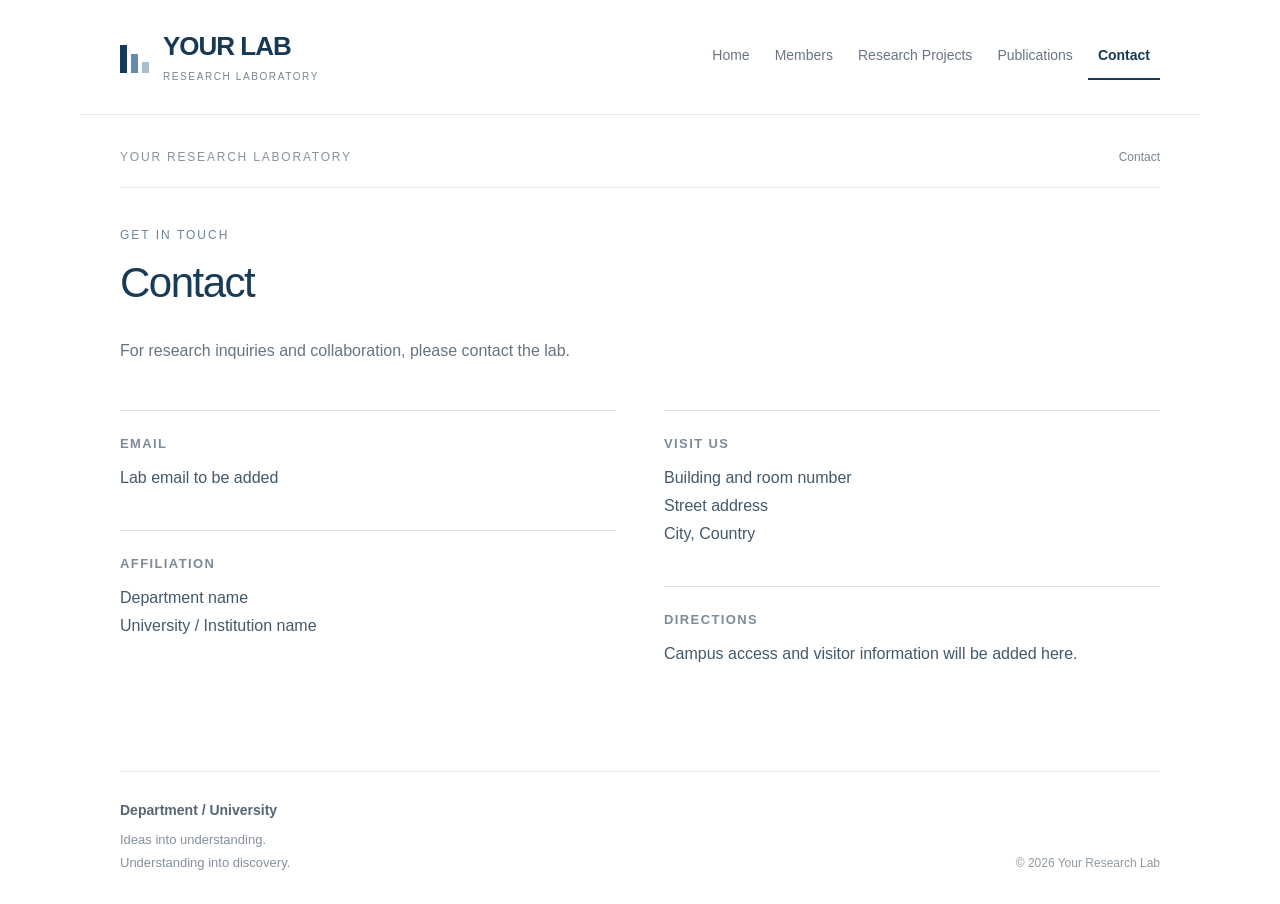
==== contact.html @ 28b69c9b "Add research lab website with top navigation and footer Add Home, Members, Research Projects, Public" ====
<!doctype html><html lang="en">
<head>
<meta charset="utf-8">
<meta name="viewport" content="width=device-width,initial-scale=1"><title>Contact | Your Research Lab</title>
<meta name="description" content="Your Research Lab — people, research projects, publications, and news.">
<link rel="stylesheet" href="style.css">
<link rel="icon" type="image/svg+xml" href="data:image/svg+xml,%3Csvg xmlns='http://www.w3.org/2000/svg' viewBox='0 0 32 32'%3E%3Crect width='32' height='32' rx='4' fill='%23163957'/%3E%3Cpath d='M8 7v18h16v-4H12V7z' fill='white'/%3E%3C/svg%3E"></head>

<body><a class="skip" href="#main">Skip to content</a>
<header class="site-header"><a class="brand" href="index.html">
<div class="mark" aria-hidden="true"><i></i><i></i><i></i></div>
<span class="brand-text">YOUR LAB<small>RESEARCH LABORATORY</small></span></a>
<button class="menu" aria-expanded="false" aria-controls="navigation">Menu</button>

<nav id="navigation" aria-label="Main navigation"><a href="index.html">Home</a><a href="members.html">Members</a><a href="research.html">Research Projects</a><a href="publications.html">Publications</a><a href="contact.html" class="active" aria-current="page">Contact</a></nav>
</header>

<main class="main" id="main">
<div class="topline"><span>YOUR RESEARCH LABORATORY</span><span>Contact</span></div>

<p class="eyebrow">Get in touch</p>

<h1>Contact</h1>

<p class="description">For research inquiries and collaboration, please contact the lab.</p>

<div class="contact-grid">
<div>
<section class="contact-item">
<h3>Email</h3>

<p>Lab email to be added</p>
</section>

<section class="contact-item">
<h3>Affiliation</h3>

<p>Department name<br>University / Institution name</p>
</section>
</div>

<div>
<section class="contact-item">
<h3>Visit us</h3>

<p>Building and room number<br>Street address<br>City, Country</p>
</section>

<section class="contact-item">
<h3>Directions</h3>

<p>Campus access and visitor information will be added here.</p>
</section>
</div>
</div>
</main>

<footer class="footer">
<div class="footer-affiliation"><b>Department / University</b>
<p>Ideas into understanding.<br>Understanding into discovery.</p>
</div>
<span>© 2026 Your Research Lab</span></footer>

<script src="main.js"></script>
</body></html>
---- style.css ----
* {
  box-sizing:border-box;
}
html {
  scroll-behavior:smooth;
}
body {
  min-height:100vh;
  display:flex;
  flex-direction:column;
  margin:0;
  background:#fff;
  color:#222b39;
  font-family:Arial,"Noto Sans KR",sans-serif;
  font-size:16px;
  line-height:1.75;
}
a {
  color:inherit;
}
a:focus-visible,button:focus-visible {
  outline:3px solid #4d86c8;
  outline-offset:5px;
}
.skip {
  position:fixed;
  top:-60px;
  left:20px;
  background:white;
  z-index:9;
}
.skip:focus {
  top:10px;
}
.site-header {
  position:relative;
  display:flex;
  align-items:center;
  justify-content:space-between;
  gap:24px;
  width:100%;
  max-width:1120px;
  margin:0 auto;
  padding:32px 40px;
  border-bottom:1px solid #e3e7eb;
  background:#fff;
}
.brand {
  display:flex;
  align-items:center;
  gap:14px;
  flex-shrink:0;
  text-decoration:none;
  font-size:26px;
  letter-spacing:-1px;
  font-weight:750;
  line-height:1.1;
  color:#163957;
}
.brand small {
  display:block;
  font-size:10px;
  letter-spacing:1.6px;
  font-weight:500;
  color:#798491;
  margin-top:10px;
}
.mark {
  display:flex;
  gap:4px;
  align-items:flex-end;
  height:32px;
}
.mark i {
  background:#163957;
  width:7px;
  height:28px;
}
.mark i:nth-child(2) {
  height:19px;
  background:#638cac;
}
.mark i:nth-child(3) {
  height:11px;
  background:#a8bdce;
}
nav {
  display:flex;
  align-items:center;
  justify-content:flex-end;
  flex-wrap:wrap;
  gap:5px;
  margin:0;
}
nav a {
  text-decoration:none;
  color:#697584;
  padding:12px 10px;
  border-bottom:2px solid transparent;
  font-size:14px;
  line-height:1.5;
  white-space:nowrap;
}
nav a:hover {
  color:#163957;
  background:#eff3f7;
}
nav a.active {
  color:#163957;
  border-color:#163957;
  font-weight:600;
}
.main {
  flex:1;
  width:100%;
  max-width:1120px;
  margin:0 auto;
  padding:32px 40px 0;
}
.topline {
  display:flex;
  justify-content:space-between;
  align-items:center;
  padding-bottom:19px;
  border-bottom:1px solid #e5e9ed;
  font-size:12px;
  letter-spacing:1.8px;
  color:#89929d;
}
.topline span:last-child {
  letter-spacing:0;
  color:#778693;
}
.eyebrow {
  color:#6c8397;
  font-size:12px;
  letter-spacing:2px;
  text-transform:uppercase;
  margin:37px 0 12px;
}
h1 {
  font-weight:500;
  font-size:42px;
  line-height:1.18;
  letter-spacing:-1.5px;
  margin:0 0 30px;
  color:#183b56;
}
h2 {
  font-size:26px;
  font-weight:500;
  letter-spacing:-.6px;
  margin:0 0 20px;
  color:#173952;
}
h3 {
  font-size:19px;
  font-weight:600;
  color:#213e54;
  margin:0 0 8px;
}
p {
  margin:0 0 16px;
}
.hero {
  margin:0 0 35px;
}
.hero img {
  display:block;
  width:100%;
  height:320px;
  object-fit:cover;
  object-position:center 55%;
  background:#e9eef1;
}
.hero figcaption {
  font-size:12px;
  color:#89939c;
  display:flex;
  justify-content:space-between;
  gap:15px;
  padding-top:8px;
}
.intro {
  max-width:860px;
  color:#596571;
  line-height:1.85;
}
.intro strong {
  color:#293f51;
  font-weight:600;
}
.intro .lead {
  font-size:21px;
  line-height:1.55;
  color:#293f51;
  letter-spacing:-.3px;
  margin-bottom:14px;
}
.topicline {
  display:flex;
  gap:23px;
  flex-wrap:wrap;
  color:#456782;
  font-size:13px;
  letter-spacing:.2px;
  margin:22px 0 44px;
}
.section-head {
  display:flex;
  align-items:baseline;
  justify-content:space-between;
  border-bottom:2px solid #27475e;
}
.section-head h2 {
  margin-bottom:12px;
}
.section-head span {
  font-size:12px;
  color:#8995a0;
}
.newsrow {
  display:grid;
  grid-template-columns:90px 76px 1fr;
  gap:19px;
  padding:21px 0;
  border-bottom:1px solid #e6e9ed;
  align-items:baseline;
  font-size:15px;
}
.date {
  color:#7c8996;
  font-size:14px;
  font-variant-numeric:tabular-nums;
}
.tag {
  font-size:11px;
  letter-spacing:1px;
  color:#426984;
}
.newsrow p {
  margin:0;
}
.footer {
  width:calc(100% - 80px);
  max-width:1040px;
  border-top:1px solid #e5e9ed;
  display:flex;
  align-items:flex-end;
  justify-content:space-between;
  gap:24px;
  margin:65px auto 0;
  padding:27px 0 30px;
  font-size:12px;
  color:#9099a2;
}
.footer-affiliation {
  font-size:13px;
  line-height:1.7;
  color:#85909c;
}
.footer-affiliation b {
  display:block;
  font-size:14px;
  color:#556574;
  font-weight:600;
  margin-bottom:7px;
}
.footer-affiliation p {
  margin:0;
}
.description {
  max-width:740px;
  color:#667482;
  margin-bottom:38px;
}
.group {
  margin-top:40px;
}
.person {
  display:flex;
  align-items:center;
  gap:26px;
  padding:26px 0;
  border-bottom:1px solid #e6e9ed;
}
.portrait {
  width:100px;
  height:118px;
  display:grid;
  place-items:center;
  background:#edf1f4;
  font-size:24px;
  color:#8e9eab;
  flex:none;
}
.person p {
  color:#77838d;
  font-size:14px;
  margin:4px 0;
}
.grid {
  display:grid;
  grid-template-columns:1fr 1fr;
  gap:26px;
}
.project {
  border-top:2px solid #35566f;
  padding:23px 0 20px;
}
.number {
  color:#8d9ba6;
  font-size:12px;
  letter-spacing:2px;
  margin-bottom:20px;
}
.project p {
  color:#6c7985;
}
.project small {
  color:#4c728c;
  font-size:13px;
}
.publication {
  padding:27px 0;
  border-bottom:1px solid #e1e6eb;
}
.publication p {
  color:#74808b;
  margin:4px 0;
  font-size:15px;
}
.publication em {
  color:#4e7089;
  font-style:normal;
  font-size:14px;
}
.contact-grid {
  display:grid;
  grid-template-columns:1fr 1fr;
  gap:48px;
  margin-top:45px;
}
.contact-item {
  border-top:1px solid #dce3e8;
  padding:22px 0;
}
.contact-item h3 {
  font-size:13px;
  text-transform:uppercase;
  letter-spacing:1.4px;
  color:#7b8b98;
}
.contact-item p {
  color:#42596c;
}
.note {
  font-size:13px;
  color:#8b97a2;
  margin-top:28px;
}
button.menu {
  display:none;
}
@media(max-width:1000px) {
  .site-header {
    gap:16px;
    padding:28px 30px;
  }
  .brand {
    font-size:23px;
    gap:10px;
  }
  .brand small {
    font-size:9px;
    letter-spacing:1.1px;
  }
  nav {
    gap:0;
  }
  nav a {
    padding:10px 8px;
    font-size:14px;
  }
  .main {
    padding:30px 30px 0;
  }
  .footer {
    width:calc(100% - 60px);
  }
  .hero img {
    height:300px;
  }
  h1 {
    font-size:36px;
  }
}
@media(max-width:760px) {
  .site-header {
    display:block;
    padding:24px;
  }
  .brand {
    font-size:22px;
    width:max-content;
  }
  .brand small {
    font-size:10px;
    margin-top:8px;
  }
  .mark {
    height:27px;
  }
  button.menu {
    display:block;
    position:absolute;
    right:24px;
    top:28px;
    border:1px solid #cbd5dd;
    background:transparent;
    color:#294e69;
    padding:7px 12px;
    font-size:14px;
  }
  nav {
    display:none;
    margin-top:22px;
    align-items:stretch;
    gap:3px;
  }
  nav.open {
    display:flex;
    flex-direction:column;
  }
  nav a {
    padding:10px 12px;
    border-bottom:0;
    border-left:2px solid transparent;
  }
  nav a.active {
    background:#eaf0f5;
  }
  .main {
    margin:0;
    padding:26px 24px 0;
  }
  .topline {
    font-size:10px;
  }
  .topline span:last-child {
    display:none;
  }
  .eyebrow {
    margin-top:26px;
  }
  h1 {
    font-size:32px;
    margin-bottom:24px;
  }
  .hero img {
    height:220px;
  }
  .hero figcaption {
    font-size:10px;
  }
  .intro .lead {
    font-size:19px;
  }
  .topicline {
    gap:10px 18px;
    margin-bottom:34px;
  }
  .newsrow {
    grid-template-columns:76px 1fr;
    gap:7px 15px;
  }
  .newsrow .tag {
    grid-column:2;
  }
  .newsrow p {
    grid-column:2;
  }
  .grid,.contact-grid {
    grid-template-columns:1fr;
    gap:20px;
  }
  .footer {
    width:calc(100% - 48px);
    flex-direction:column;
    align-items:flex-start;
    gap:22px;
    margin-top:45px;
    padding-bottom:24px;
  }
  .portrait {
    width:80px;
    height:100px;
  }
}
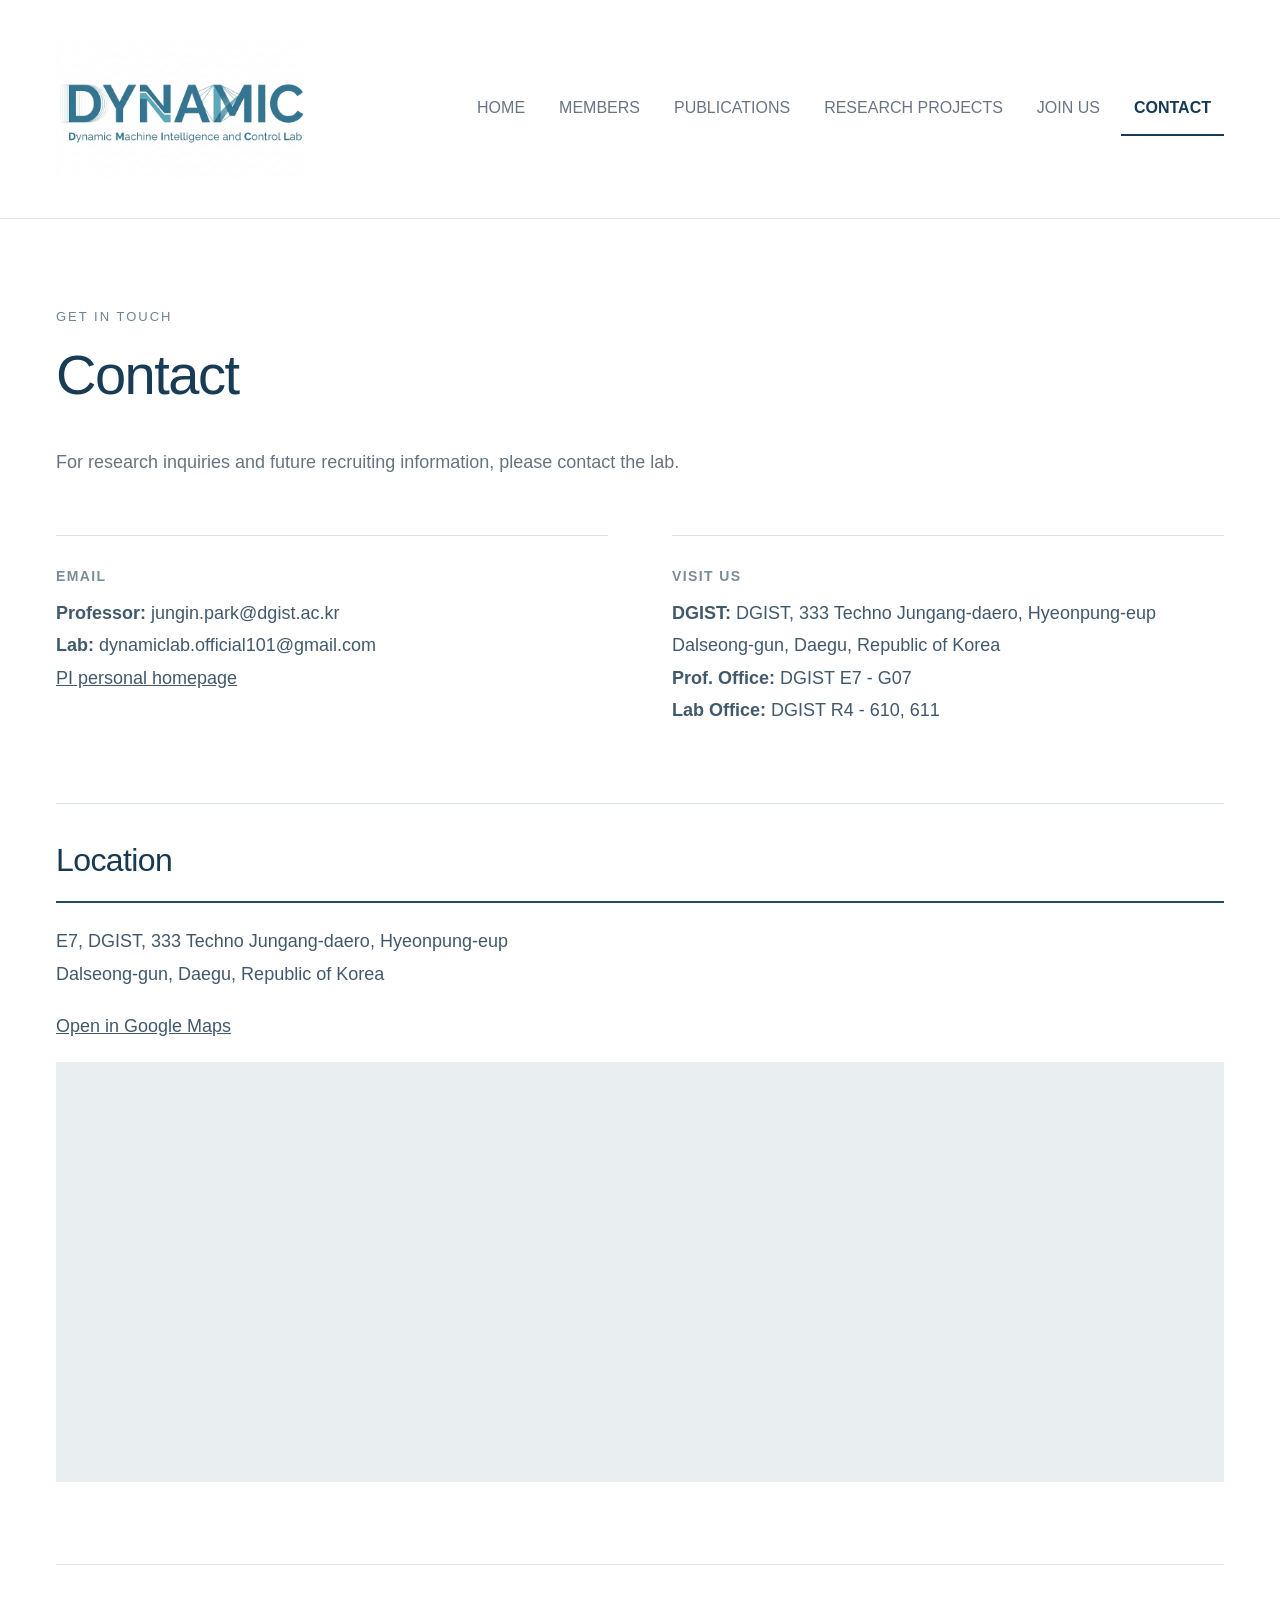
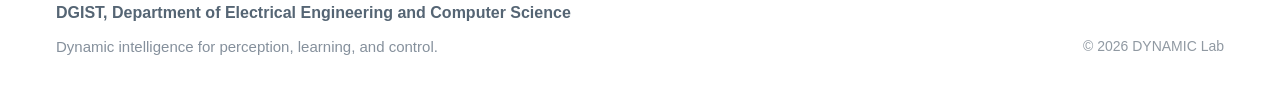
==== commit e603a692: "Save latest lab homepage status" ====
--- a/contact.html
+++ b/contact.html
@@ -1,41 +1,34 @@
 <!doctype html><html lang="en">
 <head>
 <meta charset="utf-8">
-<meta name="viewport" content="width=device-width,initial-scale=1"><title>Contact | Your Research Lab</title>
-<meta name="description" content="Your Research Lab — people, research projects, publications, and news.">
+<meta name="viewport" content="width=device-width,initial-scale=1"><title>Contact | DYNAMIC Lab</title>
+<meta name="description" content="Contact information for the DYNAMIC Lab at DGIST.">
 <link rel="stylesheet" href="style.css">
 <link rel="icon" type="image/svg+xml" href="data:image/svg+xml,%3Csvg xmlns='http://www.w3.org/2000/svg' viewBox='0 0 32 32'%3E%3Crect width='32' height='32' rx='4' fill='%23163957'/%3E%3Cpath d='M8 7v18h16v-4H12V7z' fill='white'/%3E%3C/svg%3E"></head>
 
 <body><a class="skip" href="#main">Skip to content</a>
-<header class="site-header"><a class="brand" href="index.html">
-<div class="mark" aria-hidden="true"><i></i><i></i><i></i></div>
-<span class="brand-text">YOUR LAB<small>RESEARCH LABORATORY</small></span></a>
-<button class="menu" aria-expanded="false" aria-controls="navigation">Menu</button>
+<header class="site-header"><a class="brand" href="index.html" aria-label="DYNAmic Machine Intelligence and Contol Laboratory home">
+<img class="brand-logo" src="logo.png" alt="DYNAmic Machine Intelligence and Contol Laboratory logo"></a>
+<button class="menu" aria-expanded="false" aria-controls="navigation">MENU</button>
 
-<nav id="navigation" aria-label="Main navigation"><a href="index.html">Home</a><a href="members.html">Members</a><a href="research.html">Research Projects</a><a href="publications.html">Publications</a><a href="contact.html" class="active" aria-current="page">Contact</a></nav>
+<nav id="navigation" aria-label="Main navigation"><a href="index.html">HOME</a><a href="members.html">MEMBERS</a><a href="publications.html">PUBLICATIONS</a><a href="research.html">RESEARCH PROJECTS</a><a href="join.html">JOIN US</a><a href="contact.html" class="active" aria-current="page">CONTACT</a></nav>
 </header>
 
 <main class="main" id="main">
-<div class="topline"><span>YOUR RESEARCH LABORATORY</span><span>Contact</span></div>
+<!-- <div class="topline"><span>DGIST EECS</span><span>Contact</span></div> -->
 
 <p class="eyebrow">Get in touch</p>
 
 <h1>Contact</h1>
 
-<p class="description">For research inquiries and collaboration, please contact the lab.</p>
+<p class="description">For research inquiries and future recruiting information, please contact the lab.</p>
 
 <div class="contact-grid">
 <div>
 <section class="contact-item">
 <h3>Email</h3>
 
-<p>Lab email to be added</p>
-</section>
-
-<section class="contact-item">
-<h3>Affiliation</h3>
-
-<p>Department name<br>University / Institution name</p>
+<p><strong>Professor: </strong>jungin.park@dgist.ac.kr <br> <strong>Lab: </strong>dynamiclab.official101@gmail.com <br> <a href="https://park-jungin.github.io/">PI personal homepage</a></p>
 </section>
 </div>
 
@@ -43,23 +36,26 @@
 <section class="contact-item">
 <h3>Visit us</h3>
 
-<p>Building and room number<br>Street address<br>City, Country</p>
-</section>
-
-<section class="contact-item">
-<h3>Directions</h3>
-
-<p>Campus access and visitor information will be added here.</p>
+<p><strong>DGIST: </strong>DGIST, 333 Techno Jungang-daero, Hyeonpung-eup<br>Dalseong-gun, Daegu, Republic of Korea <br> <strong>Prof. Office: </strong>DGIST E7 - G07 <br> <strong>Lab Office: </strong>DGIST R4 - 610, 611</p>
 </section>
 </div>
 </div>
+
+<section class="map-section" aria-label="DYNAMIC Lab location map">
+<div class="section-head">
+<h2>Location</h2>
+</div>
+<p>E7, DGIST, 333 Techno Jungang-daero, Hyeonpung-eup<br>Dalseong-gun, Daegu, Republic of Korea</p>
+<p><a href="https://www.google.com/maps/place/%EC%A0%84%EA%B8%B0%EC%A0%84%EC%9E%90%EC%BB%B4%ED%93%A8%ED%84%B0%EA%B3%B5%ED%95%99%EA%B3%BC+(E3)/data=!4m4!3m3!1s0x356f587a086a08df:0x8feff7c081d19e7c!16s%2Fg%2F11bwn1jg6l!20s8Q7CPF43%2BC8QJ374?entry=ttu&amp;g_ep=EgoyMDI2MDkzMC4wIKXMDSoASAFQAw%3D%3D">Open in Google Maps</a></p>
+<iframe title="DYNAMIC Lab location at DGIST" src="https://www.google.com/maps?q=8Q7CPF43%2BC8QJ374&amp;output=embed" loading="lazy" referrerpolicy="no-referrer-when-downgrade"></iframe>
+</section>
 </main>
 
 <footer class="footer">
-<div class="footer-affiliation"><b>Department / University</b>
-<p>Ideas into understanding.<br>Understanding into discovery.</p>
+<div class="footer-affiliation"><b>DGIST, Department of Electrical Engineering and Computer Science</b>
+<p>Dynamic intelligence for perception, learning, and control.</p>
 </div>
-<span>© 2026 Your Research Lab</span></footer>
+<span>© 2026 DYNAMIC Lab</span></footer>
 
 <script src="main.js"></script>
 </body></html>
--- a/style.css
+++ b/style.css
@@ -12,8 +12,8 @@
   background:#fff;
   color:#222b39;
   font-family:Arial,"Noto Sans KR",sans-serif;
-  font-size:16px;
-  line-height:1.75;
+  font-size:18px;
+  line-height:1.8;
 }
 a {
   color:inherit;
@@ -37,25 +37,27 @@
   display:flex;
   align-items:center;
   justify-content:space-between;
-  gap:24px;
+  gap:32px;
   width:100%;
-  max-width:1120px;
+  max-width:1320px;
   margin:0 auto;
-  padding:32px 40px;
+  padding:40px 56px;
   border-bottom:1px solid #e3e7eb;
   background:#fff;
 }
 .brand {
   display:flex;
   align-items:center;
-  gap:14px;
   flex-shrink:0;
   text-decoration:none;
-  font-size:26px;
-  letter-spacing:-1px;
-  font-weight:750;
-  line-height:1.1;
   color:#163957;
+}
+.brand-logo {
+  display:block;
+  width:auto;
+  height:138px;
+  max-width:760px;
+  object-fit:contain;
 }
 .brand small {
   display:block;
@@ -89,17 +91,18 @@
   align-items:center;
   justify-content:flex-end;
   flex-wrap:wrap;
-  gap:5px;
+  gap:8px;
   margin:0;
 }
 nav a {
   text-decoration:none;
   color:#697584;
-  padding:12px 10px;
+  padding:14px 13px;
   border-bottom:2px solid transparent;
-  font-size:14px;
+  font-size:16px;
   line-height:1.5;
   white-space:nowrap;
+  text-transform:uppercase;
 }
 nav a:hover {
   color:#163957;
@@ -113,9 +116,9 @@
 .main {
   flex:1;
   width:100%;
-  max-width:1120px;
+  max-width:1320px;
   margin:0 auto;
-  padding:32px 40px 0;
+  padding:42px 56px 0;
 }
 .topline {
   display:flex;
@@ -123,7 +126,7 @@
   align-items:center;
   padding-bottom:19px;
   border-bottom:1px solid #e5e9ed;
-  font-size:12px;
+  font-size:13px;
   letter-spacing:1.8px;
   color:#89929d;
 }
@@ -133,28 +136,28 @@
 }
 .eyebrow {
   color:#6c8397;
-  font-size:12px;
+  font-size:13px;
   letter-spacing:2px;
   text-transform:uppercase;
-  margin:37px 0 12px;
+  margin:44px 0 14px;
 }
 h1 {
   font-weight:500;
-  font-size:42px;
+  font-size:56px;
   line-height:1.18;
   letter-spacing:-1.5px;
-  margin:0 0 30px;
+  margin:0 0 38px;
   color:#183b56;
 }
 h2 {
-  font-size:26px;
+  font-size:32px;
   font-weight:500;
   letter-spacing:-.6px;
   margin:0 0 20px;
   color:#173952;
 }
 h3 {
-  font-size:19px;
+  font-size:22px;
   font-weight:600;
   color:#213e54;
   margin:0 0 8px;
@@ -163,18 +166,76 @@
   margin:0 0 16px;
 }
 .hero {
-  margin:0 0 35px;
-}
-.hero img {
+  margin:0 0 44px;
+}
+.hero-carousel {
+  position:relative;
+}
+.hero-track {
+  position:relative;
+  overflow:hidden;
+  aspect-ratio:3987 / 1297;
+  border:1px solid #e3e7eb;
+  background:#e9eef1;
+}
+.hero-track img {
   display:block;
   width:100%;
-  height:320px;
-  object-fit:cover;
-  object-position:center 55%;
-  background:#e9eef1;
+  height:100%;
+  object-fit:contain;
+}
+.hero-track img:not(.active) {
+  display:none;
+}
+.carousel-control {
+  position:absolute;
+  z-index:2;
+  top:50%;
+  transform:translateY(-50%);
+  width:44px;
+  height:80px;
+  border:0;
+  background:transparent;
+  color:rgba(34,43,57,.42);
+  padding:0;
+  font-size:64px;
+  font-family:Georgia,"Times New Roman",serif;
+  font-weight:400;
+  line-height:1;
+  cursor:pointer;
+  opacity:1;
+}
+.carousel-control:hover {
+  color:rgba(34,43,57,.72);
+}
+.carousel-control.prev {
+  left:8px;
+}
+.carousel-control.next {
+  right:8px;
+}
+.carousel-dots {
+  display:flex;
+  position:relative;
+  z-index:2;
+  justify-content:center;
+  gap:9px;
+  margin-top:14px;
+}
+.carousel-dots button {
+  width:10px;
+  height:10px;
+  padding:0;
+  border:0;
+  border-radius:50%;
+  background:#c7c7c7;
+  cursor:pointer;
+}
+.carousel-dots button.active {
+  background:#5fa5c5;
 }
 .hero figcaption {
-  font-size:12px;
+  font-size:13px;
   color:#89939c;
   display:flex;
   justify-content:space-between;
@@ -182,7 +243,7 @@
   padding-top:8px;
 }
 .intro {
-  max-width:860px;
+  max-width:980px;
   color:#596571;
   line-height:1.85;
 }
@@ -191,7 +252,7 @@
   font-weight:600;
 }
 .intro .lead {
-  font-size:21px;
+  font-size:28px;
   line-height:1.55;
   color:#293f51;
   letter-spacing:-.3px;
@@ -199,12 +260,12 @@
 }
 .topicline {
   display:flex;
-  gap:23px;
+  gap:28px;
   flex-wrap:wrap;
   color:#456782;
-  font-size:13px;
+  font-size:15px;
   letter-spacing:.2px;
-  margin:22px 0 44px;
+  margin:28px 0 56px;
 }
 .section-head {
   display:flex;
@@ -216,25 +277,25 @@
   margin-bottom:12px;
 }
 .section-head span {
-  font-size:12px;
+  font-size:13px;
   color:#8995a0;
 }
 .newsrow {
   display:grid;
-  grid-template-columns:90px 76px 1fr;
-  gap:19px;
-  padding:21px 0;
+  grid-template-columns:108px 94px 1fr;
+  gap:24px;
+  padding:26px 0;
   border-bottom:1px solid #e6e9ed;
   align-items:baseline;
-  font-size:15px;
+  font-size:17px;
 }
 .date {
   color:#7c8996;
-  font-size:14px;
+  font-size:16px;
   font-variant-numeric:tabular-nums;
 }
 .tag {
-  font-size:11px;
+  font-size:12px;
   letter-spacing:1px;
   color:#426984;
 }
@@ -242,26 +303,26 @@
   margin:0;
 }
 .footer {
-  width:calc(100% - 80px);
-  max-width:1040px;
+  width:calc(100% - 112px);
+  max-width:1208px;
   border-top:1px solid #e5e9ed;
   display:flex;
   align-items:flex-end;
   justify-content:space-between;
   gap:24px;
-  margin:65px auto 0;
-  padding:27px 0 30px;
-  font-size:12px;
+  margin:82px auto 0;
+  padding:34px 0 38px;
+  font-size:14px;
   color:#9099a2;
 }
 .footer-affiliation {
-  font-size:13px;
+  font-size:15px;
   line-height:1.7;
   color:#85909c;
 }
 .footer-affiliation b {
   display:block;
-  font-size:14px;
+  font-size:16px;
   color:#556574;
   font-weight:600;
   margin-bottom:7px;
@@ -270,47 +331,54 @@
   margin:0;
 }
 .description {
-  max-width:740px;
+  max-width:880px;
   color:#667482;
-  margin-bottom:38px;
+  margin-bottom:48px;
 }
 .group {
-  margin-top:40px;
+  margin-top:52px;
 }
 .person {
   display:flex;
   align-items:center;
-  gap:26px;
-  padding:26px 0;
+  gap:40px;
+  padding:34px 0;
   border-bottom:1px solid #e6e9ed;
 }
 .portrait {
-  width:100px;
-  height:118px;
+  width:220px;
+  height:282px;
   display:grid;
   place-items:center;
   background:#edf1f4;
   font-size:24px;
   color:#8e9eab;
   flex:none;
+  overflow:hidden;
+}
+.portrait img {
+  display:block;
+  width:100%;
+  height:100%;
+  object-fit:cover;
 }
 .person p {
   color:#77838d;
-  font-size:14px;
+  font-size:16px;
   margin:4px 0;
 }
 .grid {
   display:grid;
   grid-template-columns:1fr 1fr;
-  gap:26px;
+  gap:40px;
 }
 .project {
   border-top:2px solid #35566f;
-  padding:23px 0 20px;
+  padding:30px 0 26px;
 }
 .number {
   color:#8d9ba6;
-  font-size:12px;
+  font-size:13px;
   letter-spacing:2px;
   margin-bottom:20px;
 }
@@ -319,34 +387,41 @@
 }
 .project small {
   color:#4c728c;
-  font-size:13px;
+  font-size:15px;
 }
 .publication {
-  padding:27px 0;
+  padding:32px 0;
   border-bottom:1px solid #e1e6eb;
+}
+.pub-index {
+  color:#4e7089;
+  font-weight:700;
+  font-variant-numeric:tabular-nums;
+  margin-right:10px;
+  white-space:nowrap;
 }
 .publication p {
   color:#74808b;
   margin:4px 0;
-  font-size:15px;
+  font-size:17px;
 }
 .publication em {
   color:#4e7089;
   font-style:normal;
-  font-size:14px;
+  font-size:15px;
 }
 .contact-grid {
   display:grid;
   grid-template-columns:1fr 1fr;
-  gap:48px;
-  margin-top:45px;
+  gap:64px;
+  margin-top:56px;
 }
 .contact-item {
   border-top:1px solid #dce3e8;
-  padding:22px 0;
+  padding:28px 0;
 }
 .contact-item h3 {
-  font-size:13px;
+  font-size:14px;
   text-transform:uppercase;
   letter-spacing:1.4px;
   color:#7b8b98;
@@ -354,8 +429,27 @@
 .contact-item p {
   color:#42596c;
 }
+.map-section {
+  margin-top:32px;
+  border-top:1px solid #dce3e8;
+  padding-top:28px;
+}
+.map-section .section-head {
+  margin-bottom:22px;
+}
+.map-section p {
+  color:#42596c;
+  margin-bottom:20px;
+}
+.map-section iframe {
+  display:block;
+  width:100%;
+  height:420px;
+  border:0;
+  background:#e9eef1;
+}
 .note {
-  font-size:13px;
+  font-size:15px;
   color:#8b97a2;
   margin-top:28px;
 }
@@ -364,49 +458,61 @@
 }
 @media(max-width:1000px) {
   .site-header {
-    gap:16px;
-    padding:28px 30px;
+    gap:18px;
+    padding:32px 30px;
   }
   .brand {
-    font-size:23px;
-    gap:10px;
-  }
-  .brand small {
-    font-size:9px;
-    letter-spacing:1.1px;
+    max-width:430px;
+  }
+  .brand-logo {
+    height:92px;
+    max-width:430px;
   }
   nav {
     gap:0;
   }
   nav a {
-    padding:10px 8px;
-    font-size:14px;
+    padding:11px 8px;
+    font-size:15px;
   }
   .main {
-    padding:30px 30px 0;
+    padding:34px 30px 0;
   }
   .footer {
     width:calc(100% - 60px);
   }
-  .hero img {
-    height:300px;
+  .carousel-control {
+    width:38px;
+    height:68px;
+    font-size:54px;
   }
   h1 {
-    font-size:36px;
+    font-size:44px;
+  }
+  .intro .lead {
+    font-size:24px;
+  }
+  .portrait {
+    width:180px;
+    height:232px;
   }
 }
 @media(max-width:760px) {
+  body {
+    font-size:16px;
+    line-height:1.75;
+  }
   .site-header {
     display:block;
-    padding:24px;
+    padding:26px 24px;
   }
   .brand {
-    font-size:22px;
     width:max-content;
-  }
-  .brand small {
-    font-size:10px;
-    margin-top:8px;
+    max-width:calc(100% - 96px);
+  }
+  .brand-logo {
+    height:76px;
+    max-width:100%;
   }
   .mark {
     height:27px;
@@ -415,11 +521,11 @@
     display:block;
     position:absolute;
     right:24px;
-    top:28px;
+    top:34px;
     border:1px solid #cbd5dd;
     background:transparent;
     color:#294e69;
-    padding:7px 12px;
+    padding:8px 13px;
     font-size:14px;
   }
   nav {
@@ -433,7 +539,7 @@
     flex-direction:column;
   }
   nav a {
-    padding:10px 12px;
+    padding:12px 12px;
     border-bottom:0;
     border-left:2px solid transparent;
   }
@@ -442,7 +548,7 @@
   }
   .main {
     margin:0;
-    padding:26px 24px 0;
+    padding:30px 24px 0;
   }
   .topline {
     font-size:10px;
@@ -454,17 +560,29 @@
     margin-top:26px;
   }
   h1 {
-    font-size:32px;
-    margin-bottom:24px;
-  }
-  .hero img {
-    height:220px;
+    font-size:36px;
+    margin-bottom:28px;
+  }
+  .carousel-control {
+    width:30px;
+    height:52px;
+    font-size:42px;
+  }
+  .carousel-control.prev {
+    left:8px;
+  }
+  .carousel-control.next {
+    right:8px;
+  }
+  .carousel-dots {
+    gap:8px;
+    margin-top:12px;
   }
   .hero figcaption {
     font-size:10px;
   }
   .intro .lead {
-    font-size:19px;
+    font-size:21px;
   }
   .topicline {
     gap:10px 18px;
@@ -493,7 +611,7 @@
     padding-bottom:24px;
   }
   .portrait {
-    width:80px;
-    height:100px;
-  }
-}
+    width:150px;
+    height:192px;
+  }
+}
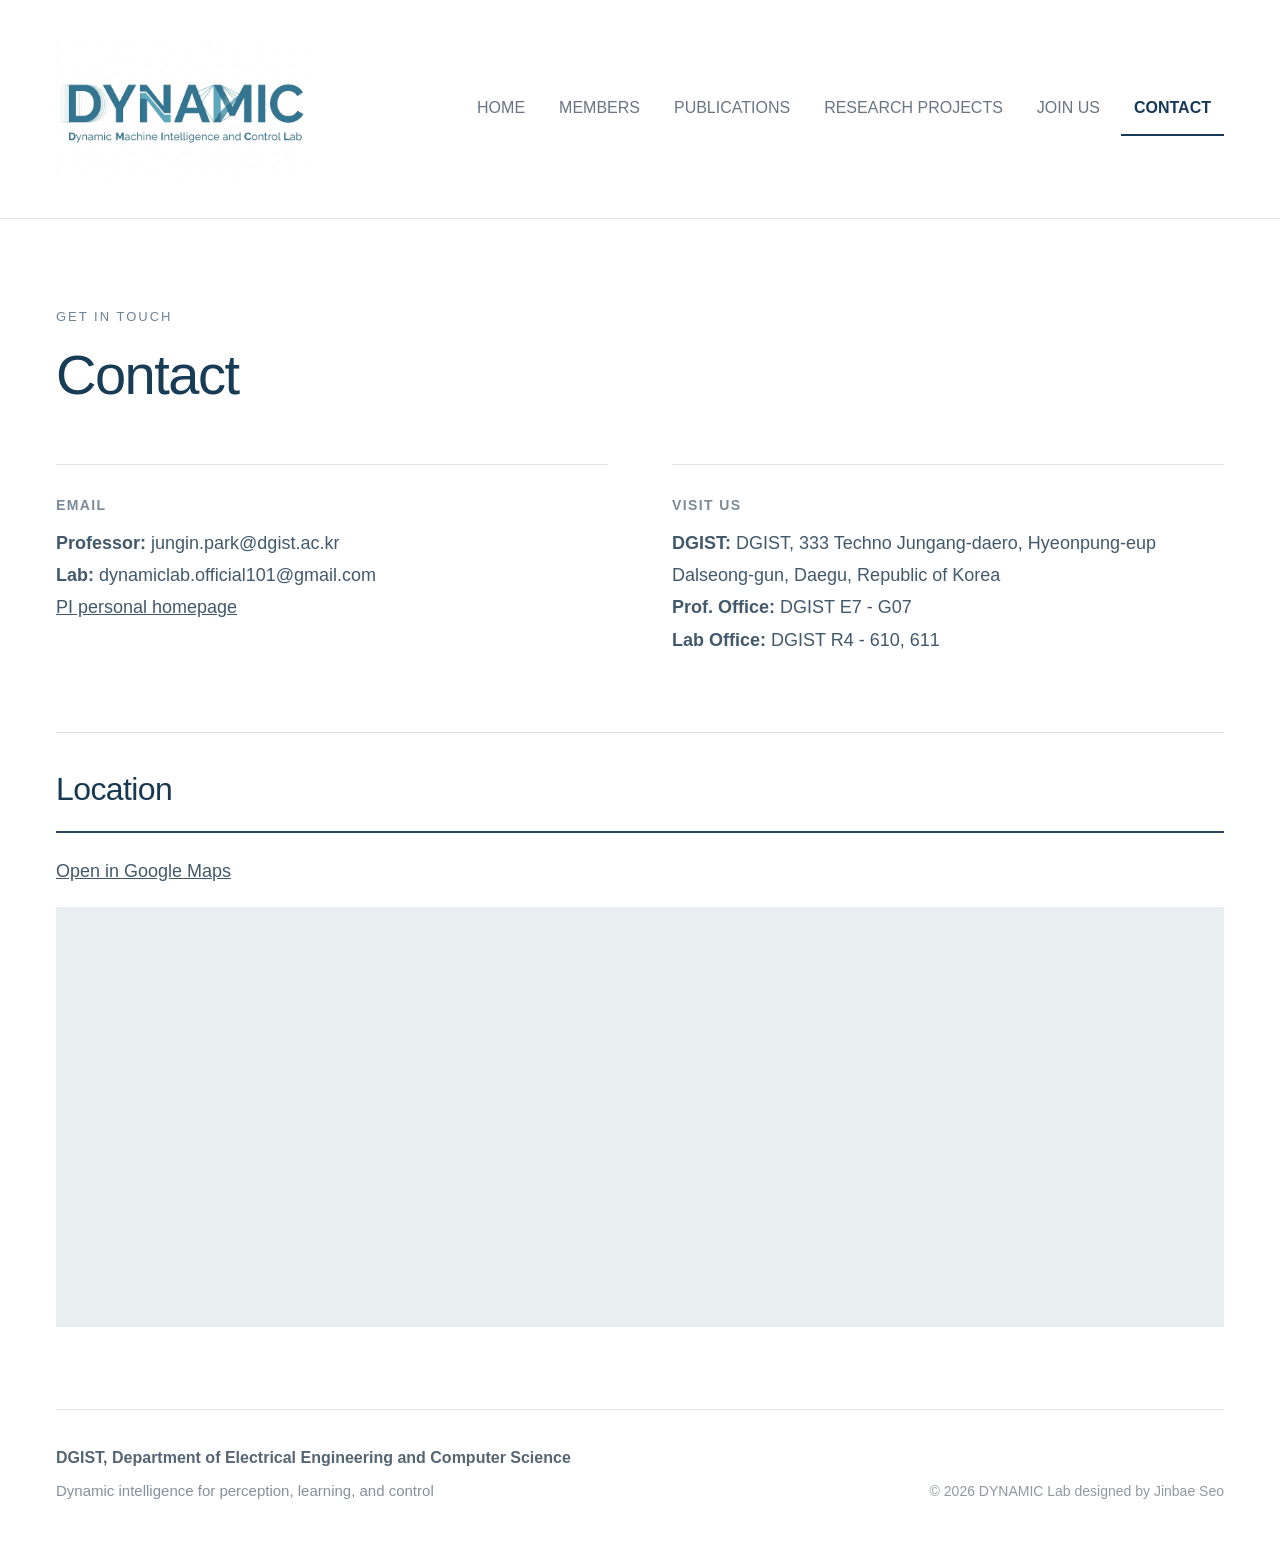
==== commit 4936400b: "Update lab website content and pages" ====
--- a/contact.html
+++ b/contact.html
@@ -3,7 +3,7 @@
 <meta charset="utf-8">
 <meta name="viewport" content="width=device-width,initial-scale=1"><title>Contact | DYNAMIC Lab</title>
 <meta name="description" content="Contact information for the DYNAMIC Lab at DGIST.">
-<link rel="stylesheet" href="style.css">
+<link rel="stylesheet" href="style.css?v=20261005-profile-links">
 <link rel="icon" type="image/svg+xml" href="data:image/svg+xml,%3Csvg xmlns='http://www.w3.org/2000/svg' viewBox='0 0 32 32'%3E%3Crect width='32' height='32' rx='4' fill='%23163957'/%3E%3Cpath d='M8 7v18h16v-4H12V7z' fill='white'/%3E%3C/svg%3E"></head>
 
 <body><a class="skip" href="#main">Skip to content</a>
@@ -21,7 +21,7 @@
 
 <h1>Contact</h1>
 
-<p class="description">For research inquiries and future recruiting information, please contact the lab.</p>
+<!-- <p class="description">For research inquiries and future recruiting information, please contact the lab.</p> -->
 
 <div class="contact-grid">
 <div>
@@ -45,7 +45,7 @@
 <div class="section-head">
 <h2>Location</h2>
 </div>
-<p>E7, DGIST, 333 Techno Jungang-daero, Hyeonpung-eup<br>Dalseong-gun, Daegu, Republic of Korea</p>
+<!-- <p>E7, DGIST, 333 Techno Jungang-daero, Hyeonpung-eup<br>Dalseong-gun, Daegu, Republic of Korea</p> -->
 <p><a href="https://www.google.com/maps/place/%EC%A0%84%EA%B8%B0%EC%A0%84%EC%9E%90%EC%BB%B4%ED%93%A8%ED%84%B0%EA%B3%B5%ED%95%99%EA%B3%BC+(E3)/data=!4m4!3m3!1s0x356f587a086a08df:0x8feff7c081d19e7c!16s%2Fg%2F11bwn1jg6l!20s8Q7CPF43%2BC8QJ374?entry=ttu&amp;g_ep=EgoyMDI2MDkzMC4wIKXMDSoASAFQAw%3D%3D">Open in Google Maps</a></p>
 <iframe title="DYNAMIC Lab location at DGIST" src="https://www.google.com/maps?q=8Q7CPF43%2BC8QJ374&amp;output=embed" loading="lazy" referrerpolicy="no-referrer-when-downgrade"></iframe>
 </section>
@@ -53,9 +53,9 @@
 
 <footer class="footer">
 <div class="footer-affiliation"><b>DGIST, Department of Electrical Engineering and Computer Science</b>
-<p>Dynamic intelligence for perception, learning, and control.</p>
+<p>Dynamic intelligence for perception, learning, and control</p>
 </div>
-<span>© 2026 DYNAMIC Lab</span></footer>
+<span>© 2026 DYNAMIC Lab designed by Jinbae Seo</span></footer>
 
 <script src="main.js"></script>
 </body></html>
--- a/style.css
+++ b/style.css
@@ -27,7 +27,7 @@
   top:-60px;
   left:20px;
   background:white;
-  z-index:9;
+  z-index:30;
 }
 .skip:focus {
   top:10px;
@@ -367,6 +367,32 @@
   font-size:16px;
   margin:4px 0;
 }
+.profile-links {
+  display:flex;
+  flex-wrap:wrap;
+  gap:8px;
+  margin-top:12px;
+}
+.profile-links a {
+  display:inline-flex;
+  align-items:center;
+  min-height:34px;
+  padding:0 14px;
+  border:1px solid #8da7ba;
+  border-radius:999px;
+  background:#f4f7fa;
+  color:#294e69;
+  font-size:14px;
+  font-weight:600;
+  line-height:1;
+  text-decoration:none;
+  white-space:nowrap;
+  box-shadow:0 1px 2px rgba(22,57,87,.08);
+}
+.profile-links a:hover {
+  border-color:#294e69;
+  background:#eaf1f6;
+}
 .grid {
   display:grid;
   grid-template-columns:1fr 1fr;
@@ -428,6 +454,13 @@
 }
 .contact-item p {
   color:#42596c;
+}
+.join-main .contact-grid {
+  grid-template-columns:1fr;
+  gap:0;
+}
+.join-main .contact-item p {
+  max-width:880px;
 }
 .map-section {
   margin-top:32px;
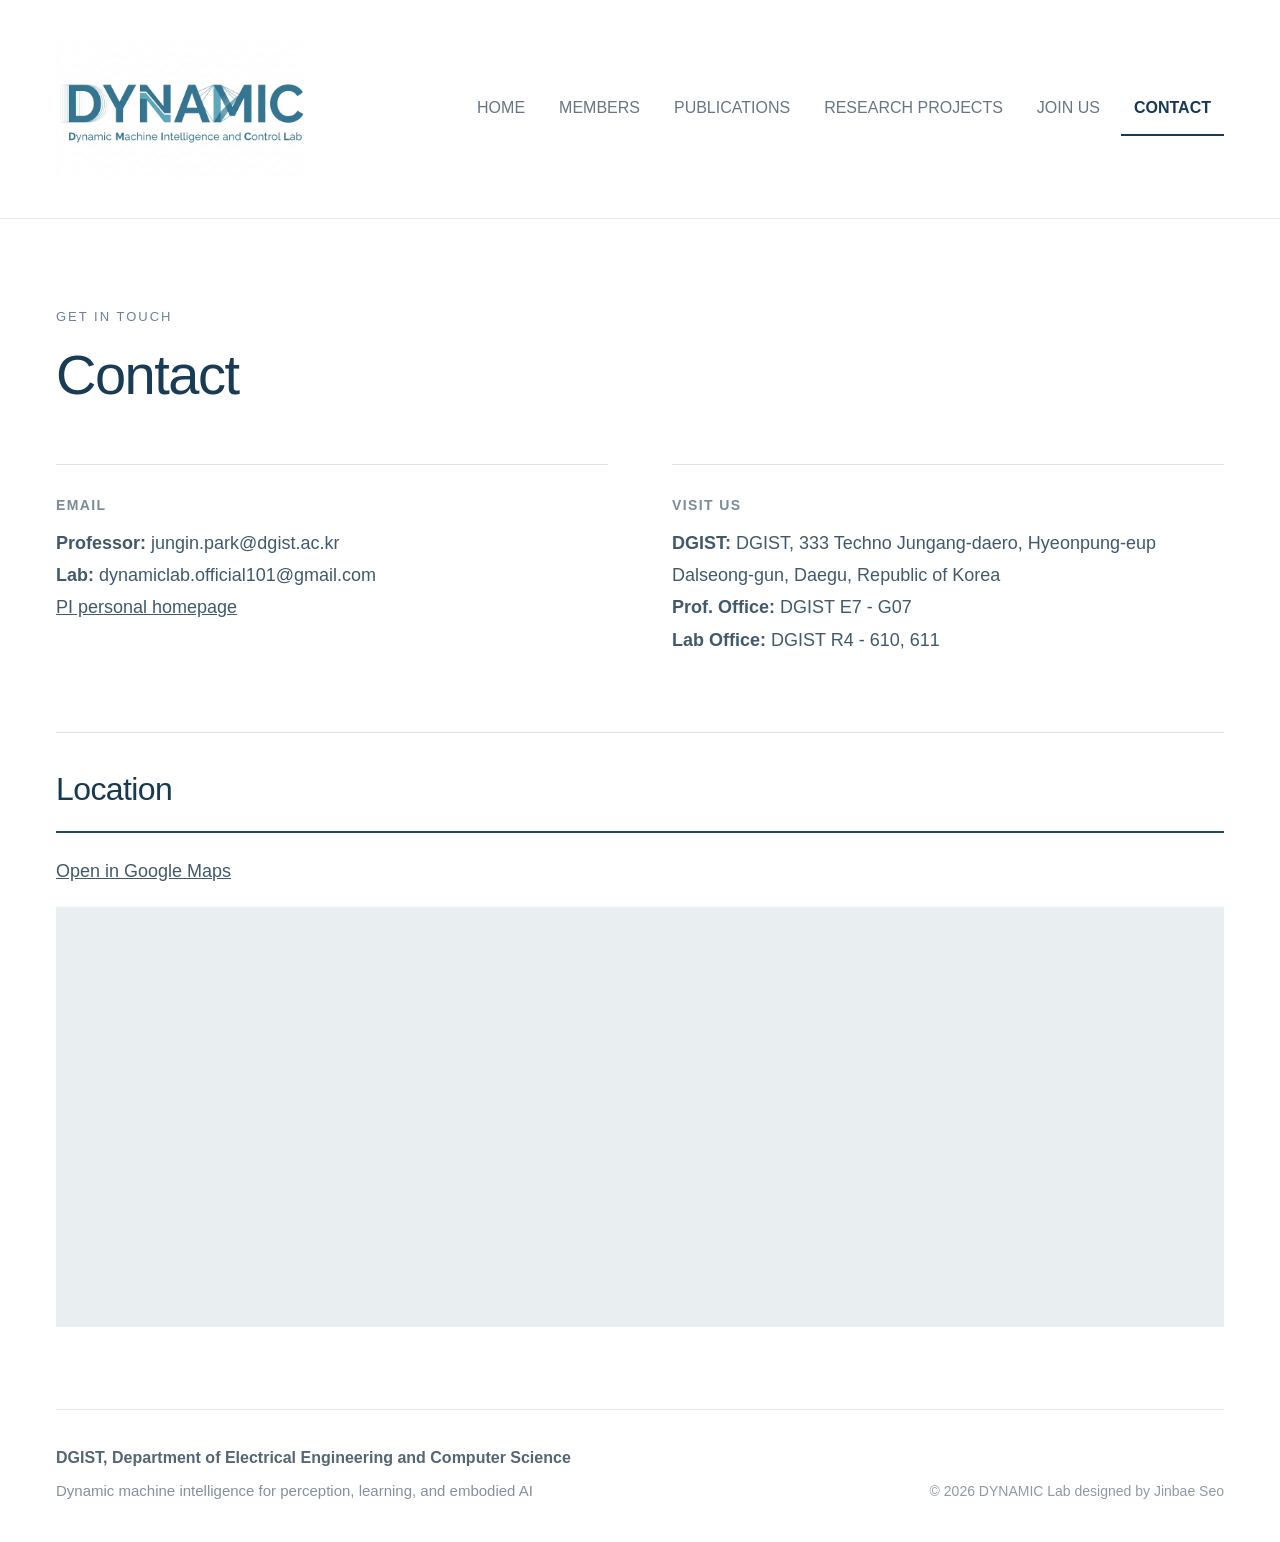
==== commit fe05026a: "Update lab name and research wording" ====
--- a/contact.html
+++ b/contact.html
@@ -4,11 +4,11 @@
 <meta name="viewport" content="width=device-width,initial-scale=1"><title>Contact | DYNAMIC Lab</title>
 <meta name="description" content="Contact information for the DYNAMIC Lab at DGIST.">
 <link rel="stylesheet" href="style.css?v=20261005-profile-links">
-<link rel="icon" type="image/svg+xml" href="data:image/svg+xml,%3Csvg xmlns='http://www.w3.org/2000/svg' viewBox='0 0 32 32'%3E%3Crect width='32' height='32' rx='4' fill='%23163957'/%3E%3Cpath d='M8 7v18h16v-4H12V7z' fill='white'/%3E%3C/svg%3E"></head>
+<link rel="icon" type="image/svg+xml" href="favicon.svg?v=20261005-d"></head>
 
 <body><a class="skip" href="#main">Skip to content</a>
-<header class="site-header"><a class="brand" href="index.html" aria-label="DYNAmic Machine Intelligence and Contol Laboratory home">
-<img class="brand-logo" src="logo.png" alt="DYNAmic Machine Intelligence and Contol Laboratory logo"></a>
+<header class="site-header"><a class="brand" href="index.html" aria-label="Dynamic Machine Intelligence Lab home">
+<img class="brand-logo" src="logo.png" alt="Dynamic Machine Intelligence Lab logo"></a>
 <button class="menu" aria-expanded="false" aria-controls="navigation">MENU</button>
 
 <nav id="navigation" aria-label="Main navigation"><a href="index.html">HOME</a><a href="members.html">MEMBERS</a><a href="publications.html">PUBLICATIONS</a><a href="research.html">RESEARCH PROJECTS</a><a href="join.html">JOIN US</a><a href="contact.html" class="active" aria-current="page">CONTACT</a></nav>
@@ -53,7 +53,7 @@
 
 <footer class="footer">
 <div class="footer-affiliation"><b>DGIST, Department of Electrical Engineering and Computer Science</b>
-<p>Dynamic intelligence for perception, learning, and control</p>
+<p>Dynamic machine intelligence for perception, learning, and embodied AI</p>
 </div>
 <span>© 2026 DYNAMIC Lab designed by Jinbae Seo</span></footer>
 
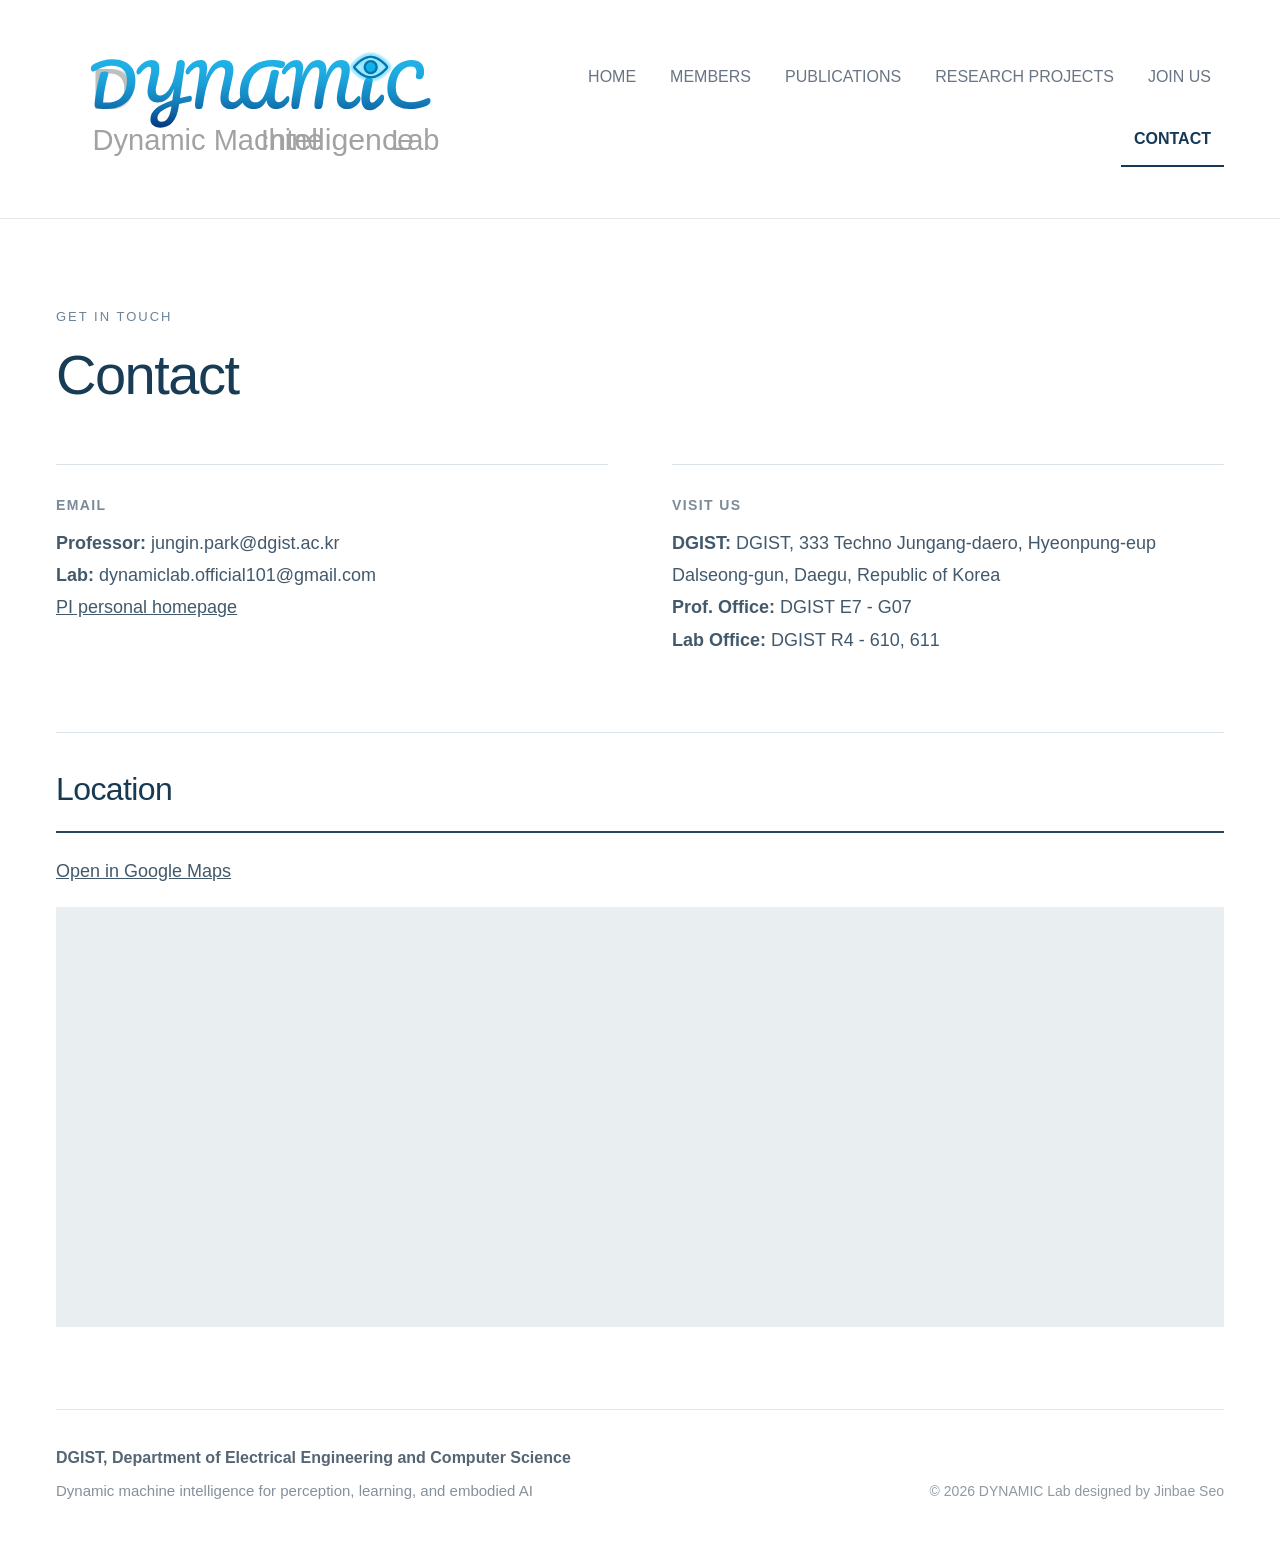
==== commit 5877d1ab: "Update lab logo asset" ====
--- a/contact.html
+++ b/contact.html
@@ -8,7 +8,7 @@
 
 <body><a class="skip" href="#main">Skip to content</a>
 <header class="site-header"><a class="brand" href="index.html" aria-label="Dynamic Machine Intelligence Lab home">
-<img class="brand-logo" src="logo.png" alt="Dynamic Machine Intelligence Lab logo"></a>
+<img class="brand-logo" src="logo.svg" alt="Dynamic Machine Intelligence Lab logo"></a>
 <button class="menu" aria-expanded="false" aria-controls="navigation">MENU</button>
 
 <nav id="navigation" aria-label="Main navigation"><a href="index.html">HOME</a><a href="members.html">MEMBERS</a><a href="publications.html">PUBLICATIONS</a><a href="research.html">RESEARCH PROJECTS</a><a href="join.html">JOIN US</a><a href="contact.html" class="active" aria-current="page">CONTACT</a></nav>
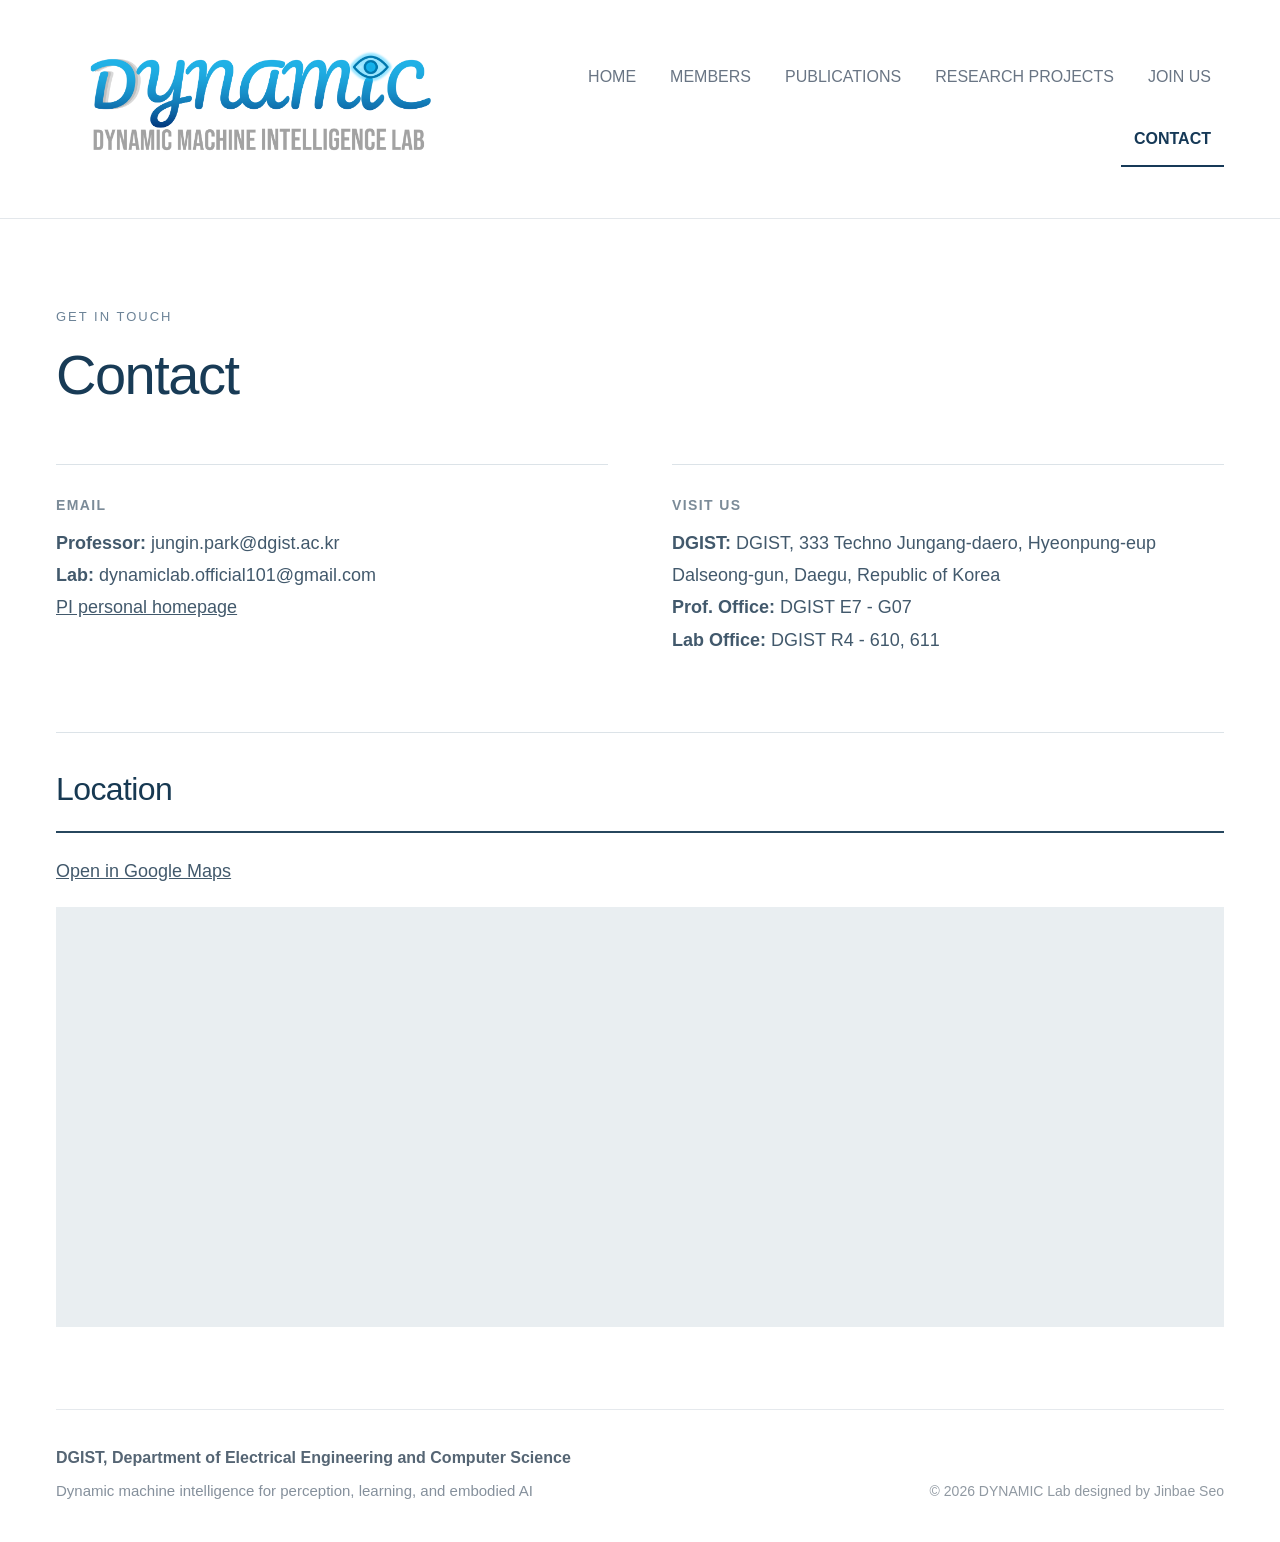
==== commit 0bca6fb5: "Use PNG logo in header" ====
--- a/contact.html
+++ b/contact.html
@@ -8,7 +8,7 @@
 
 <body><a class="skip" href="#main">Skip to content</a>
 <header class="site-header"><a class="brand" href="index.html" aria-label="Dynamic Machine Intelligence Lab home">
-<img class="brand-logo" src="logo.svg" alt="Dynamic Machine Intelligence Lab logo"></a>
+<img class="brand-logo" src="logo.png" alt="Dynamic Machine Intelligence Lab logo"></a>
 <button class="menu" aria-expanded="false" aria-controls="navigation">MENU</button>
 
 <nav id="navigation" aria-label="Main navigation"><a href="index.html">HOME</a><a href="members.html">MEMBERS</a><a href="publications.html">PUBLICATIONS</a><a href="research.html">RESEARCH PROJECTS</a><a href="join.html">JOIN US</a><a href="contact.html" class="active" aria-current="page">CONTACT</a></nav>
--- a/style.css
+++ b/style.css
@@ -536,25 +536,31 @@
     line-height:1.75;
   }
   .site-header {
-    display:block;
-    padding:26px 24px;
+    display:flex;
+    align-items:center;
+    justify-content:space-between;
+    flex-wrap:wrap;
+    gap:18px;
+    padding:24px;
   }
   .brand {
-    width:max-content;
-    max-width:calc(100% - 96px);
+    flex:1 1 auto;
+    min-width:0;
+    max-width:calc(100% - 92px);
   }
   .brand-logo {
-    height:76px;
-    max-width:100%;
+    width:100%;
+    height:auto;
+    max-height:72px;
+    object-position:left center;
   }
   .mark {
     height:27px;
   }
   button.menu {
     display:block;
-    position:absolute;
-    right:24px;
-    top:34px;
+    position:static;
+    flex:0 0 auto;
     border:1px solid #cbd5dd;
     background:transparent;
     color:#294e69;
@@ -563,6 +569,7 @@
   }
   nav {
     display:none;
+    flex:0 0 100%;
     margin-top:22px;
     align-items:stretch;
     gap:3px;
@@ -648,3 +655,19 @@
     height:192px;
   }
 }
+@media(max-width:360px) {
+  .site-header {
+    gap:14px;
+    padding:22px 18px;
+  }
+  .brand {
+    max-width:calc(100% - 82px);
+  }
+  .brand-logo {
+    max-height:58px;
+  }
+  button.menu {
+    padding:7px 10px;
+    font-size:13px;
+  }
+}
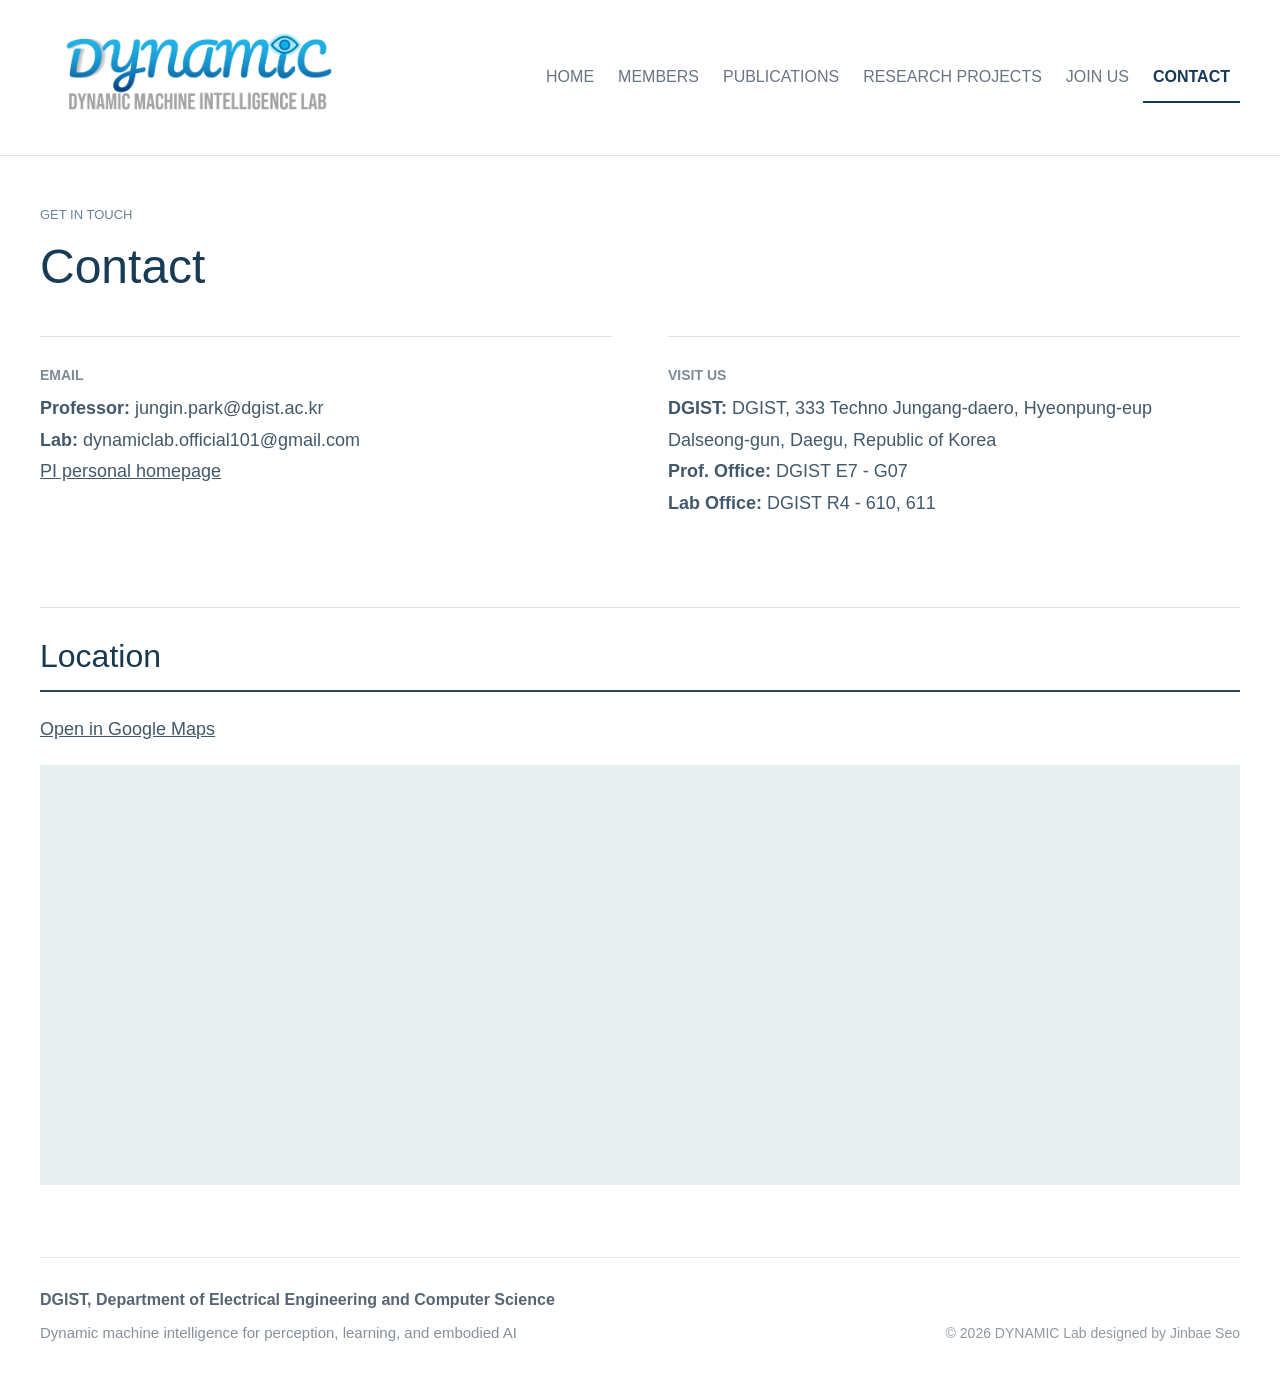
==== commit 593fb13d: "Refine site proportions and responsive spacing" ====
--- a/contact.html
+++ b/contact.html
@@ -3,7 +3,7 @@
 <meta charset="utf-8">
 <meta name="viewport" content="width=device-width,initial-scale=1"><title>Contact | DYNAMIC Lab</title>
 <meta name="description" content="Contact information for the DYNAMIC Lab at DGIST.">
-<link rel="stylesheet" href="style.css?v=20261005-profile-links">
+<link rel="stylesheet" href="style.css?v=20261007-layout">
 <link rel="icon" type="image/svg+xml" href="favicon.svg?v=20261005-d"></head>
 
 <body><a class="skip" href="#main">Skip to content</a>
--- a/style.css
+++ b/style.css
@@ -1,5 +1,10 @@
 * {
   box-sizing:border-box;
+}
+:root {
+  --site-width:1440px;
+  --page-gutter:56px;
+  --reading-width:920px;
 }
 html {
   scroll-behavior:smooth;
@@ -13,7 +18,8 @@
   color:#222b39;
   font-family:Arial,"Noto Sans KR",sans-serif;
   font-size:18px;
-  line-height:1.8;
+  line-height:1.75;
+  letter-spacing:0;
 }
 a {
   color:inherit;
@@ -39,9 +45,9 @@
   justify-content:space-between;
   gap:32px;
   width:100%;
-  max-width:1320px;
+  max-width:var(--site-width);
   margin:0 auto;
-  padding:40px 56px;
+  padding:24px var(--page-gutter);
   border-bottom:1px solid #e3e7eb;
   background:#fff;
 }
@@ -54,15 +60,14 @@
 }
 .brand-logo {
   display:block;
-  width:auto;
-  height:138px;
-  max-width:760px;
+  width:360px;
+  height:auto;
+  aspect-ratio:5431 / 1943;
   object-fit:contain;
 }
 .brand small {
   display:block;
   font-size:10px;
-  letter-spacing:1.6px;
   font-weight:500;
   color:#798491;
   margin-top:10px;
@@ -90,14 +95,13 @@
   display:flex;
   align-items:center;
   justify-content:flex-end;
-  flex-wrap:wrap;
-  gap:8px;
+  gap:4px;
   margin:0;
 }
 nav a {
   text-decoration:none;
   color:#697584;
-  padding:14px 13px;
+  padding:12px 10px;
   border-bottom:2px solid transparent;
   font-size:16px;
   line-height:1.5;
@@ -116,9 +120,12 @@
 .main {
   flex:1;
   width:100%;
-  max-width:1320px;
+  max-width:var(--site-width);
   margin:0 auto;
-  padding:42px 56px 0;
+  padding:48px var(--page-gutter) 0;
+}
+.main > section + section {
+  margin-top:56px;
 }
 .topline {
   display:flex;
@@ -127,7 +134,6 @@
   padding-bottom:19px;
   border-bottom:1px solid #e5e9ed;
   font-size:13px;
-  letter-spacing:1.8px;
   color:#89929d;
 }
 .topline span:last-child {
@@ -137,36 +143,38 @@
 .eyebrow {
   color:#6c8397;
   font-size:13px;
-  letter-spacing:2px;
   text-transform:uppercase;
-  margin:44px 0 14px;
+  margin:0 0 12px;
 }
 h1 {
   font-weight:500;
-  font-size:56px;
+  font-size:52px;
   line-height:1.18;
-  letter-spacing:-1.5px;
-  margin:0 0 38px;
+  margin:0 0 28px;
   color:#183b56;
 }
 h2 {
   font-size:32px;
   font-weight:500;
-  letter-spacing:-.6px;
+  line-height:1.3;
   margin:0 0 20px;
   color:#173952;
 }
 h3 {
   font-size:22px;
   font-weight:600;
+  line-height:1.45;
   color:#213e54;
   margin:0 0 8px;
 }
 p {
   margin:0 0 16px;
 }
+h1,h2,h3,p {
+  overflow-wrap:anywhere;
+}
 .hero {
-  margin:0 0 44px;
+  margin:0 0 36px;
 }
 .hero-carousel {
   position:relative;
@@ -176,7 +184,7 @@
   overflow:hidden;
   aspect-ratio:3987 / 1297;
   border:1px solid #e3e7eb;
-  background:#e9eef1;
+  background:#f5f7f9;
 }
 .hero-track img {
   display:block;
@@ -219,19 +227,27 @@
   position:relative;
   z-index:2;
   justify-content:center;
-  gap:9px;
-  margin-top:14px;
+  gap:2px;
+  margin-top:10px;
 }
 .carousel-dots button {
-  width:10px;
-  height:10px;
+  display:grid;
+  place-items:center;
+  width:28px;
+  height:28px;
   padding:0;
   border:0;
+  background:transparent;
+  cursor:pointer;
+}
+.carousel-dots button::before {
+  content:"";
+  width:9px;
+  height:9px;
   border-radius:50%;
   background:#c7c7c7;
-  cursor:pointer;
-}
-.carousel-dots button.active {
+}
+.carousel-dots button.active::before {
   background:#5fa5c5;
 }
 .hero figcaption {
@@ -243,34 +259,38 @@
   padding-top:8px;
 }
 .intro {
-  max-width:980px;
+  max-width:var(--reading-width);
   color:#596571;
-  line-height:1.85;
+  line-height:1.75;
 }
 .intro strong {
   color:#293f51;
   font-weight:600;
 }
 .intro .lead {
+  max-width:800px;
   font-size:28px;
   line-height:1.55;
   color:#293f51;
-  letter-spacing:-.3px;
   margin-bottom:14px;
 }
 .topicline {
   display:flex;
-  gap:28px;
+  gap:12px 32px;
   flex-wrap:wrap;
   color:#456782;
   font-size:15px;
-  letter-spacing:.2px;
-  margin:28px 0 56px;
+  margin:28px 0 52px;
+  padding:20px 0;
+  border-top:1px solid #e5e9ed;
+  border-bottom:1px solid #e5e9ed;
 }
 .section-head {
   display:flex;
   align-items:baseline;
   justify-content:space-between;
+  flex-wrap:wrap;
+  gap:8px 24px;
   border-bottom:2px solid #27475e;
 }
 .section-head h2 {
@@ -282,9 +302,9 @@
 }
 .newsrow {
   display:grid;
-  grid-template-columns:108px 94px 1fr;
+  grid-template-columns:96px 108px minmax(0,1fr);
   gap:24px;
-  padding:26px 0;
+  padding:22px 0;
   border-bottom:1px solid #e6e9ed;
   align-items:baseline;
   font-size:17px;
@@ -296,24 +316,26 @@
 }
 .tag {
   font-size:12px;
-  letter-spacing:1px;
   color:#426984;
 }
 .newsrow p {
   margin:0;
 }
 .footer {
-  width:calc(100% - 112px);
-  max-width:1208px;
+  width:calc(100% - 2 * var(--page-gutter));
+  max-width:calc(var(--site-width) - 2 * var(--page-gutter));
   border-top:1px solid #e5e9ed;
   display:flex;
   align-items:flex-end;
   justify-content:space-between;
-  gap:24px;
-  margin:82px auto 0;
-  padding:34px 0 38px;
+  gap:24px 48px;
+  margin:72px auto 0;
+  padding:28px 0 32px;
   font-size:14px;
   color:#9099a2;
+}
+.footer > span {
+  flex-shrink:0;
 }
 .footer-affiliation {
   font-size:15px;
@@ -331,19 +353,23 @@
   margin:0;
 }
 .description {
-  max-width:880px;
+  max-width:var(--reading-width);
   color:#667482;
-  margin-bottom:48px;
+  margin-bottom:40px;
 }
 .group {
-  margin-top:52px;
+  margin-top:56px;
 }
 .person {
   display:flex;
   align-items:center;
-  gap:40px;
-  padding:34px 0;
+  gap:44px;
+  padding:32px 0;
   border-bottom:1px solid #e6e9ed;
+}
+.person > div:last-child {
+  min-width:0;
+  max-width:720px;
 }
 .portrait {
   width:220px;
@@ -370,13 +396,13 @@
 .profile-links {
   display:flex;
   flex-wrap:wrap;
-  gap:8px;
-  margin-top:12px;
+  gap:10px;
+  margin-top:18px;
 }
 .profile-links a {
   display:inline-flex;
   align-items:center;
-  min-height:34px;
+  min-height:38px;
   padding:0 14px;
   border:1px solid #8da7ba;
   border-radius:999px;
@@ -395,18 +421,17 @@
 }
 .grid {
   display:grid;
-  grid-template-columns:1fr 1fr;
-  gap:40px;
+  grid-template-columns:repeat(2,minmax(0,1fr));
+  gap:36px 56px;
 }
 .project {
   border-top:2px solid #35566f;
-  padding:30px 0 26px;
+  padding:28px 0 20px;
 }
 .number {
   color:#8d9ba6;
   font-size:13px;
-  letter-spacing:2px;
-  margin-bottom:20px;
+  margin-bottom:16px;
 }
 .project p {
   color:#6c7985;
@@ -416,8 +441,11 @@
   font-size:15px;
 }
 .publication {
-  padding:32px 0;
+  padding:28px 0;
   border-bottom:1px solid #e1e6eb;
+}
+.publication h3,.publication p {
+  max-width:1120px;
 }
 .pub-index {
   color:#4e7089;
@@ -438,9 +466,9 @@
 }
 .contact-grid {
   display:grid;
-  grid-template-columns:1fr 1fr;
-  gap:64px;
-  margin-top:56px;
+  grid-template-columns:repeat(2,minmax(0,1fr));
+  gap:56px;
+  margin-top:40px;
 }
 .contact-item {
   border-top:1px solid #dce3e8;
@@ -449,7 +477,6 @@
 .contact-item h3 {
   font-size:14px;
   text-transform:uppercase;
-  letter-spacing:1.4px;
   color:#7b8b98;
 }
 .contact-item p {
@@ -460,10 +487,10 @@
   gap:0;
 }
 .join-main .contact-item p {
-  max-width:880px;
+  max-width:var(--reading-width);
 }
 .map-section {
-  margin-top:32px;
+  margin-top:44px;
   border-top:1px solid #dce3e8;
   padding-top:28px;
 }
@@ -489,30 +516,15 @@
 button.menu {
   display:none;
 }
-@media(max-width:1000px) {
+@media(max-width:1280px) {
+  :root {
+    --page-gutter:40px;
+  }
   .site-header {
-    gap:18px;
-    padding:32px 30px;
-  }
-  .brand {
-    max-width:430px;
+    gap:24px;
   }
   .brand-logo {
-    height:92px;
-    max-width:430px;
-  }
-  nav {
-    gap:0;
-  }
-  nav a {
-    padding:11px 8px;
-    font-size:15px;
-  }
-  .main {
-    padding:34px 30px 0;
-  }
-  .footer {
-    width:calc(100% - 60px);
+    width:300px;
   }
   .carousel-control {
     width:38px;
@@ -520,57 +532,48 @@
     font-size:54px;
   }
   h1 {
-    font-size:44px;
-  }
-  .intro .lead {
-    font-size:24px;
-  }
-  .portrait {
-    width:180px;
-    height:232px;
-  }
-}
-@media(max-width:760px) {
-  body {
-    font-size:16px;
-    line-height:1.75;
+    font-size:48px;
+  }
+}
+@media(max-width:1120px) {
+  :root {
+    --page-gutter:32px;
   }
   .site-header {
-    display:flex;
-    align-items:center;
-    justify-content:space-between;
     flex-wrap:wrap;
-    gap:18px;
-    padding:24px;
+    gap:16px;
+    padding-top:20px;
+    padding-bottom:20px;
   }
   .brand {
-    flex:1 1 auto;
+    flex:0 1 320px;
     min-width:0;
-    max-width:calc(100% - 92px);
+    max-width:calc(100% - 80px);
   }
   .brand-logo {
     width:100%;
-    height:auto;
-    max-height:72px;
     object-position:left center;
-  }
-  .mark {
-    height:27px;
   }
   button.menu {
     display:block;
     position:static;
     flex:0 0 auto;
+    min-width:64px;
+    min-height:44px;
     border:1px solid #cbd5dd;
+    border-radius:4px;
     background:transparent;
     color:#294e69;
-    padding:8px 13px;
-    font-size:14px;
+    padding:8px 10px;
+    font-size:13px;
+    cursor:pointer;
   }
   nav {
     display:none;
     flex:0 0 100%;
-    margin-top:22px;
+    margin-top:0;
+    padding-top:16px;
+    border-top:1px solid #e5e9ed;
     align-items:stretch;
     gap:3px;
   }
@@ -585,10 +588,33 @@
   }
   nav a.active {
     background:#eaf0f5;
+    border-left-color:#163957;
+  }
+  .footer {
+    flex-direction:column;
+    align-items:flex-start;
+    gap:20px;
+  }
+}
+@media(max-width:760px) {
+  :root {
+    --page-gutter:20px;
+  }
+  body {
+    font-size:16px;
+  }
+  .site-header {
+    padding-top:16px;
+    padding-bottom:16px;
+  }
+  .brand {
+    flex-basis:280px;
   }
   .main {
-    margin:0;
-    padding:30px 24px 0;
+    padding-top:32px;
+  }
+  .main > section + section {
+    margin-top:40px;
   }
   .topline {
     font-size:10px;
@@ -597,10 +623,21 @@
     display:none;
   }
   .eyebrow {
-    margin-top:26px;
+    font-size:12px;
+    margin-bottom:12px;
   }
   h1 {
-    font-size:36px;
+    font-size:34px;
+    line-height:1.2;
+    margin-bottom:24px;
+  }
+  h2 {
+    font-size:28px;
+  }
+  h3 {
+    font-size:21px;
+  }
+  .hero {
     margin-bottom:28px;
   }
   .carousel-control {
@@ -615,59 +652,90 @@
     right:8px;
   }
   .carousel-dots {
-    gap:8px;
-    margin-top:12px;
+    margin-top:8px;
   }
   .hero figcaption {
     font-size:10px;
   }
   .intro .lead {
-    font-size:21px;
+    font-size:22px;
+    line-height:1.5;
   }
   .topicline {
-    gap:10px 18px;
-    margin-bottom:34px;
+    gap:10px 24px;
+    margin:24px 0 36px;
+    padding:16px 0;
   }
   .newsrow {
-    grid-template-columns:76px 1fr;
-    gap:7px 15px;
+    grid-template-columns:80px minmax(0,1fr);
+    gap:8px 16px;
+    padding:20px 0;
+    font-size:16px;
   }
   .newsrow .tag {
     grid-column:2;
   }
   .newsrow p {
-    grid-column:2;
+    grid-column:1 / -1;
   }
   .grid,.contact-grid {
-    grid-template-columns:1fr;
-    gap:20px;
+    grid-template-columns:minmax(0,1fr);
+    gap:24px;
+  }
+  .description {
+    margin-bottom:32px;
+  }
+  .group {
+    margin-top:40px;
+  }
+  .person {
+    gap:28px;
+    padding:24px 0;
+  }
+  .profile-links {
+    gap:8px;
+  }
+  .profile-links a {
+    padding:0 10px;
+    font-size:13px;
+  }
+  .publication {
+    padding:24px 0;
+  }
+  .publication p {
+    font-size:16px;
+  }
+  .contact-grid {
+    gap:0;
+    margin-top:32px;
+  }
+  .contact-item {
+    padding:24px 0;
+  }
+  .map-section {
+    margin-top:32px;
+  }
+  .map-section iframe {
+    height:320px;
   }
   .footer {
-    width:calc(100% - 48px);
+    margin-top:48px;
+    padding-top:24px;
+    padding-bottom:24px;
+  }
+  .portrait {
+    width:180px;
+    height:230px;
+  }
+}
+@media(max-width:600px) {
+  .person {
     flex-direction:column;
     align-items:flex-start;
-    gap:22px;
-    margin-top:45px;
-    padding-bottom:24px;
-  }
-  .portrait {
-    width:150px;
-    height:192px;
-  }
-}
-@media(max-width:360px) {
-  .site-header {
-    gap:14px;
-    padding:22px 18px;
-  }
-  .brand {
-    max-width:calc(100% - 82px);
-  }
-  .brand-logo {
-    max-height:58px;
-  }
-  button.menu {
-    padding:7px 10px;
-    font-size:13px;
-  }
-}
+    gap:24px;
+  }
+  .footer > span {
+    align-self:stretch;
+    overflow-wrap:anywhere;
+  }
+}
